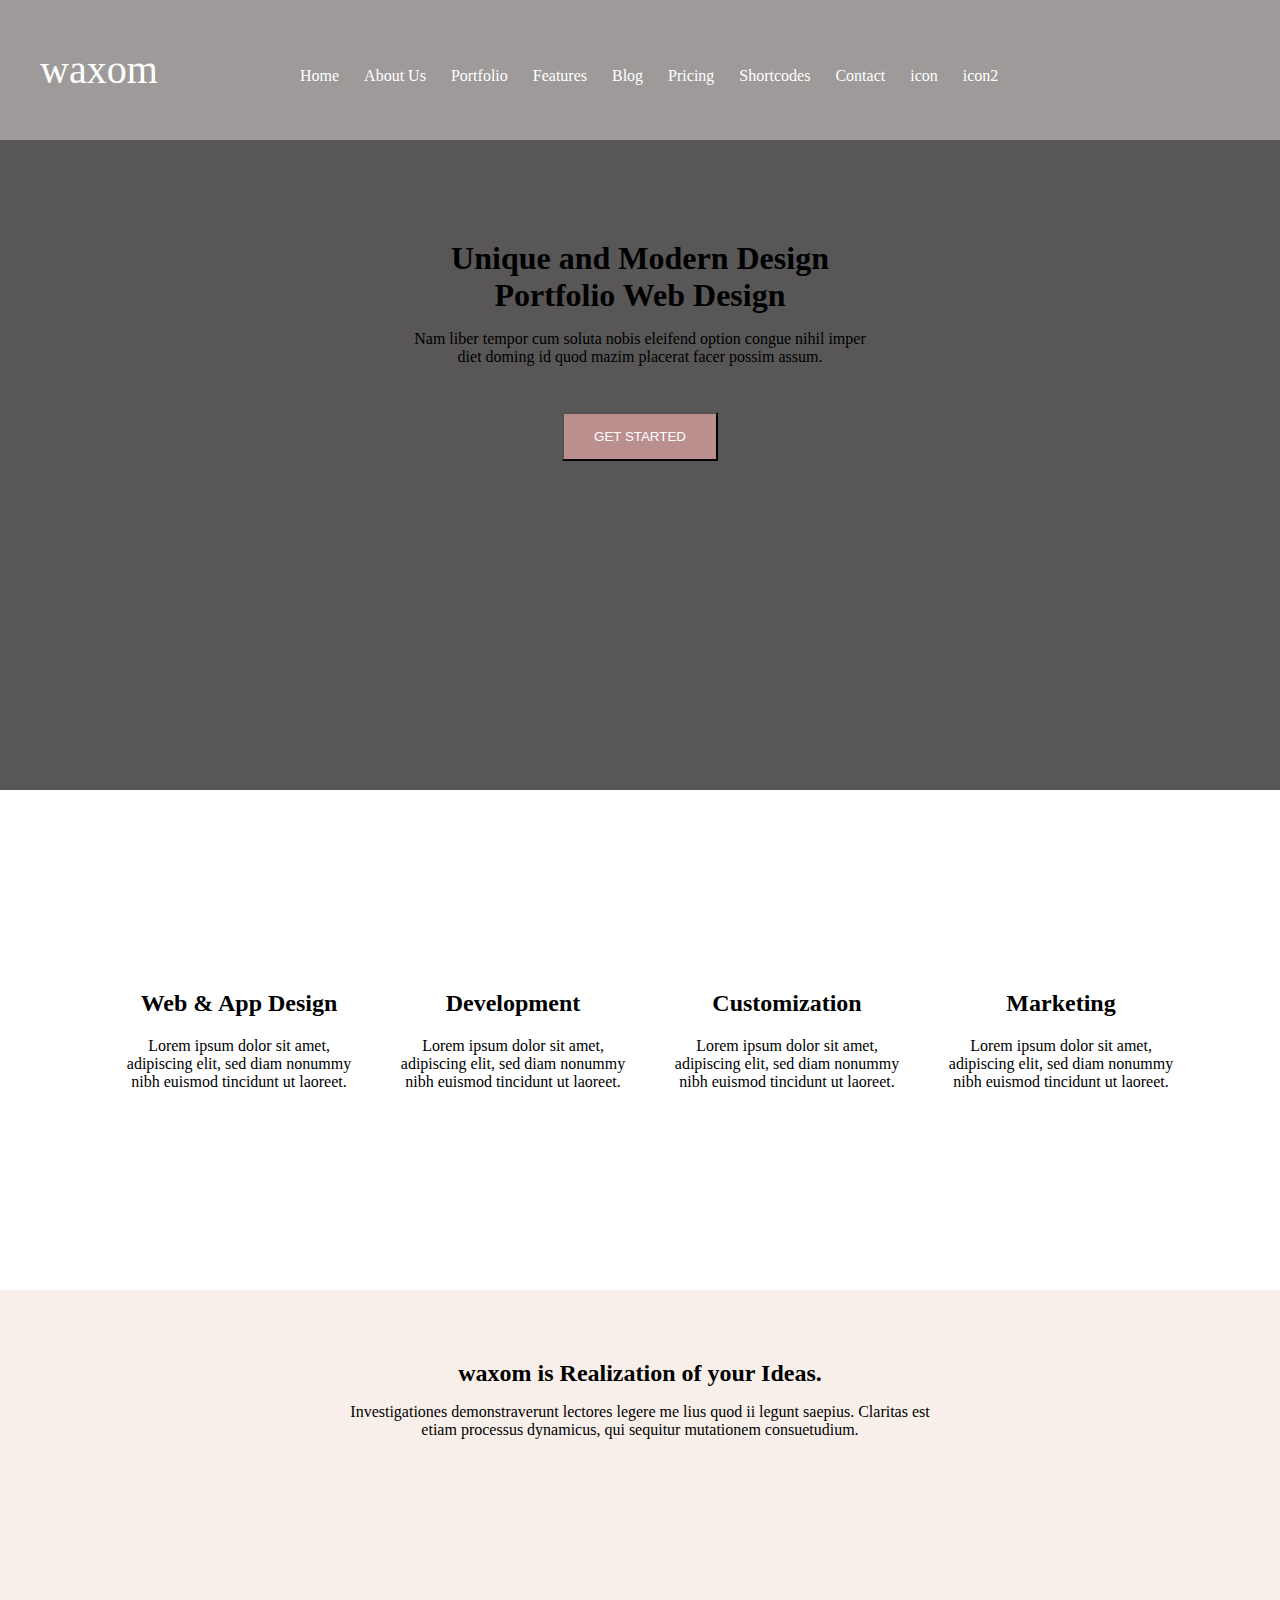
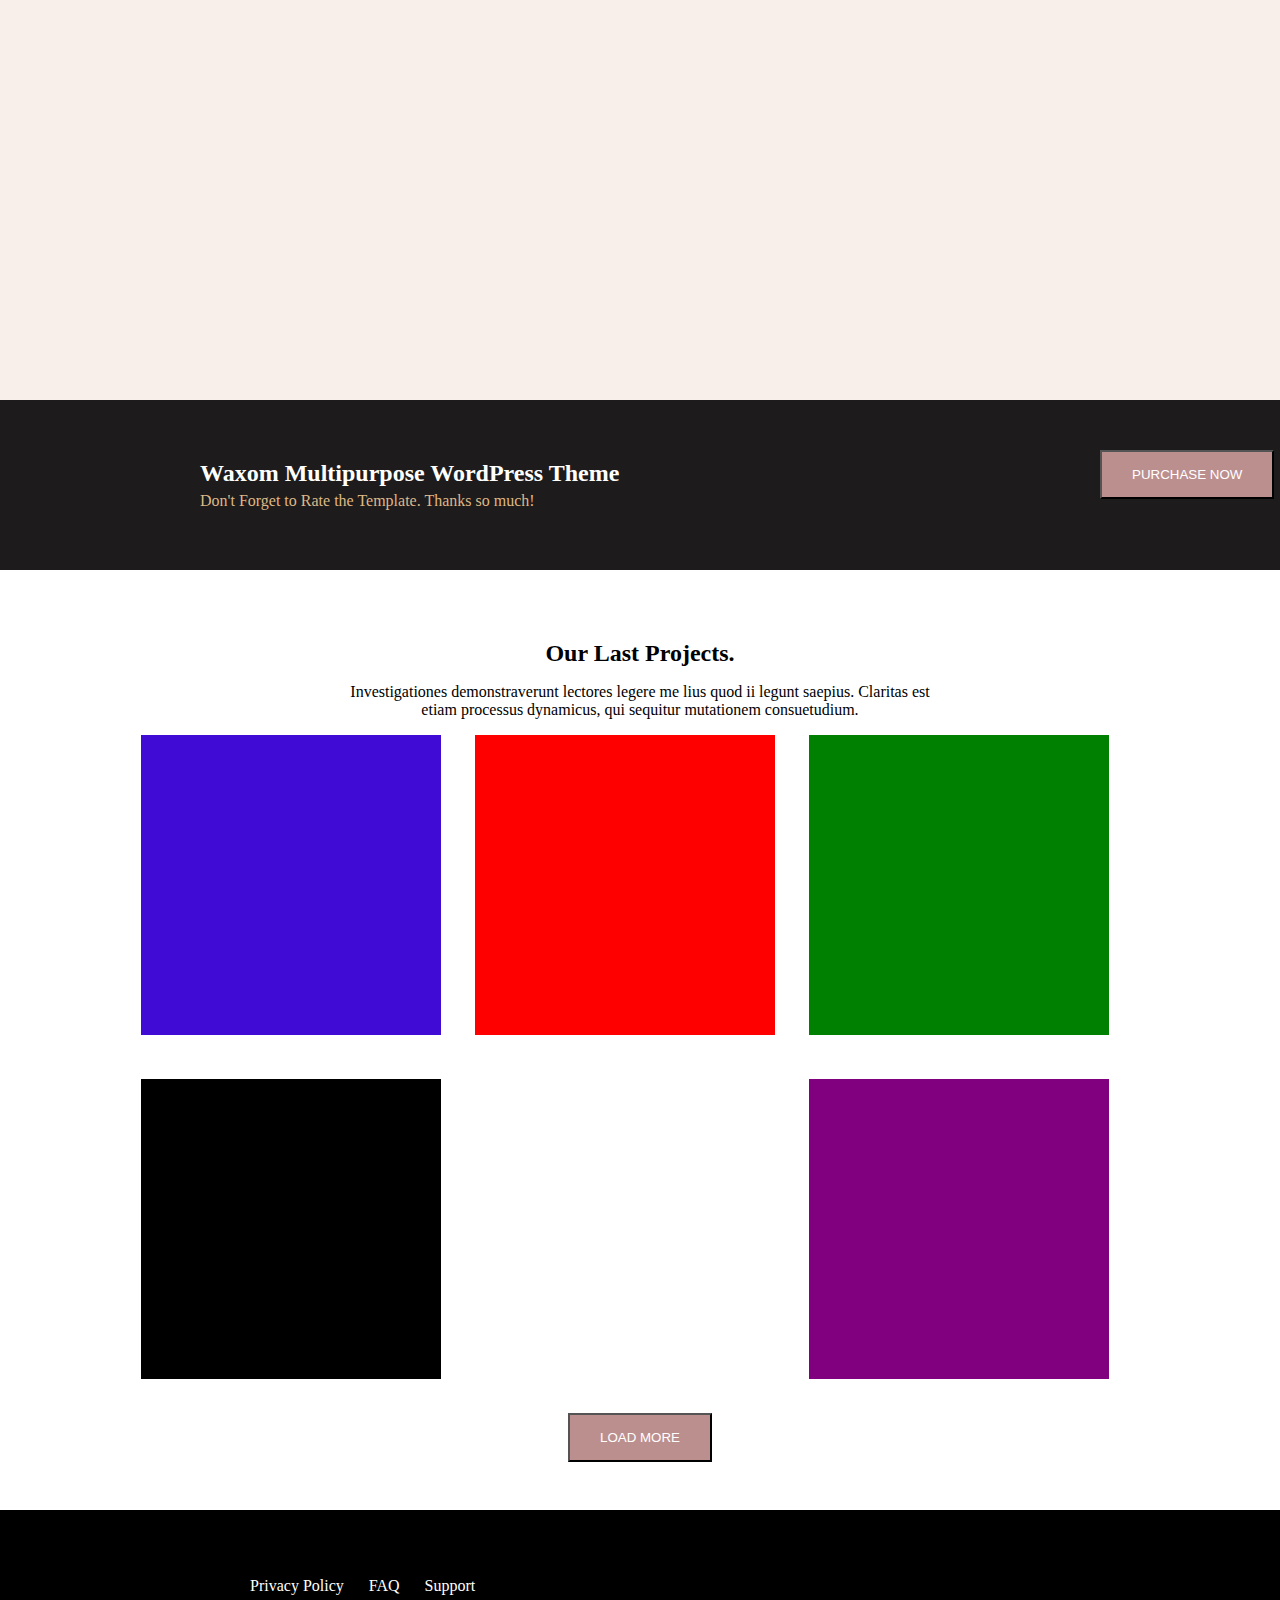
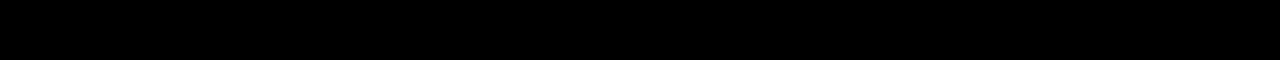
==== markUp(web accessibility)Practice/clonesite/copy.html @ 6215ccc5 "markup file" ====
<!DOCTYPE html>
<html lang="en">

<head>
  <meta charset="UTF-8">
  <meta http-equiv="X-UA-Compatible" content="IE=edge">
  <meta name="viewport" content="width=device-width, initial-scale=1.0">
  <link rel="stylesheet" href="copy.css">
  <title>Document</title>

</head>

<body>

  <header>
    <div class="nav">
      <div class="box">
        <logo>waxom</logo>

        <ul>
          <li><a href="">Home</a></li>
          <li><a href="">About Us</a></li>
          <li><a href="">Portfolio</a></li>
          <li><a href="">Features</a></li>
          <li><a href="">Blog</a></li>
          <li><a href="">Pricing</a></li>
          <li><a href="">Shortcodes</a></li>
          <li><a href="">Contact</a></li>
        </ul>

        <ul>
          <li><a href="">icon</a></li>
          <li><a href="">icon2</a></li>
        </ul>
      </div>
    </div>


  </header>

  <div class="section1">
    <div class="box2">
      <h1>Unique and Modern Design<br>Portfolio Web Design</h1>
      <p>Nam liber tempor cum soluta nobis eleifend option congue nihil imper<br>
        diet doming id quod mazim placerat facer possim assum.</p>
      <button class="btn">GET STARTED</button>
    </div>

  </div>

  <div id="section2">
    <div class="box3">
      <div class="content1">
        <h2>Web & App Design</h2>
        <p>Lorem ipsum dolor sit amet, adipiscing elit, sed diam nonummy nibh euismod tincidunt ut laoreet.</p>
      </div>
      <div class="content1">
        <h2>Development</h2>
        <p>Lorem ipsum dolor sit amet, adipiscing elit, sed diam nonummy nibh euismod tincidunt ut laoreet.</p>
      </div>
      <div class="content1">
        <h2>Customization</h2>
        <p>Lorem ipsum dolor sit amet, adipiscing elit, sed diam nonummy nibh euismod tincidunt ut laoreet.</p>
      </div>
      <div class="content1">
        <h2>Marketing</h2>
        <p>Lorem ipsum dolor sit amet, adipiscing elit, sed diam nonummy nibh euismod tincidunt ut laoreet.</p>
      </div>

    </div>
  </div>

  <div id="section3">
    <div class="box2">
      <h2>waxom is Realization of your Ideas.</h2>
      <p>Investigationes demonstraverunt lectores legere me lius quod ii legunt saepius. Claritas est<br>
        etiam processus dynamicus, qui sequitur mutationem consuetudium.</p>
    </div>
  </div>
  <div class="bar">
      <div class="text">
        <h2>Waxom Multipurpose WordPress Theme</h2>
        <p>Don't Forget to Rate the Template. Thanks so much!</p>
      </div>
      <div class="other">
        <button class="btn">PURCHASE NOW</button>
      </div>
    </div>
  </div>

  <div id="section4">
    <div class="box4">
      <h2>Our Last Projects.</h2>
      <p>Investigationes demonstraverunt lectores legere me lius quod ii legunt saepius. Claritas est<br>
        etiam processus dynamicus, qui sequitur mutationem consuetudium.</p>
      <div>
        <div class="photo1">

        </div>
        <div class="photo2">

        </div>
        <div class="photo3">

        </div>
        <div class="photo4">

        </div>
        <div class="photo5">

        </div>
        <div class="photo6">

        </div>
      </div>
      <div>
        <button class ="btn">LOAD MORE</button>
      </div>
      
    </div>  

  </div>



  <footer>
    <ul>
      <li><a href="javascript:;" style="margin-left: 150px;">Privacy Policy</a></li>
      <li><a href="javascript:;">FAQ</a></li>
      <li><a href="javascript:;">Support</a></li>
    </ul>
  </footer>
</body>

</html>
---- markUp(web accessibility)Practice/clonesite/copy.css ----
body {
  display: block;
  margin: 0px;
}
.nav {
  position: fixed;
  top:0px;
  background-color:#9e9a9a;
  width:100%;
  height:140px;
}

.section1 {
  background-color: rgb(88, 86, 86);
  width: 100%;
  height:790px;
}

#section2 {
  background-color: white;
  width: 100%;
  height:500px;
}

#section3 {
  background-color:rgb(248, 239, 234);
  width: 100%;
  height:710px;
}

.bar {
  width:100%;
  height: 170px;
  background-color: rgb(29, 27, 27);
  display: table;
}

.bar .text {
  padding-left: 200px;
  display: table-cell;
  vertical-align: middle;
  width:900px;
  height:170px;
}

.bar .btn {
  margin: 0px 0px 0px 0px;
}

.bar h2 {
  margin:0px;
  color: white;
}

.bar p {
  margin: 5px 0px 0px 0px;
  color: burlywood;
}

.bar .other .btn {
  margin-top: 50px;
}

#section4 {
  background-color: white;
  width: 100%;
  height:940px;
}

#section4 h2 {
  margin: 0px;
  padding-top: 70px;
}

#section4 .box4 .photo1 {
  display: inline-block;
  width: 300px;
  height : 300px;
  background-color: rgb(64, 11, 212);
  margin-right: 30px;
}

#section4 .box4 .photo1:hover {
  background-color: royalblue;
}

#section4 .box4 .photo2 {
  display: inline-block;
  width: 300px;
  height : 300px;
  background-color: red;
  margin-right: 30px;
}

#section4 .box4 .photo2:hover {
  background-color: rgb(236, 84, 84);
}

#section4 .box4 .photo3 {
  display: inline-block;
  width: 300px;
  height : 300px;
  background-color: green;
  margin-right: 30px;
}

#section4 .box4 .photo3:hover {
  background-color: rgb(84, 236, 97);
}
#section4 .box4 .photo4 {
  display: inline-block;
  width: 300px;
  height : 300px;
  background-color: black;
  margin-right: 30px;
  margin-top: 40px;
}

#section4 .box4 .photo4:hover {
  background-color: rgb(32, 29, 29);
}

#section4 .box4 .photo5 {
  display: inline-block;
  width: 300px;
  height : 300px;
  background-color: white;
  margin-right: 30px;
}

#section4 .box4 .photo5:hover {
  background-color: rgb(235, 219, 219);
}

#section4 .box4 .photo6 {
  display: inline-block;
  width: 300px;
  height : 300px;
  background-color: purple;
  margin-right: 30px;
}

#section4 .box4 .photo6:hover {
  background-color: rgb(216, 79, 235);
}

footer {
  background-color:black;
  width:100%;
  height:150px;
}


a {
  text-decoration: none;
}
logo{
  color: white;
  float: left;
  font-size: 40px;
  width:130px;
  height:140px;
  line-height: 140px;
  margin-right: 130px;
}

.box {
  width:1200px;
  height:140px;
  margin: 0 auto;
}

.box2 {
  width: 1200px;
  height:790px;
  margin: 0 auto;
  text-align: center;
  background-color: rgb(248, 239, 234);
}

.box3 {
  width: 1200px;
  height:500px;
  margin: 0 auto;
  background-color:white;
  text-align: center;
}

.box4 {
  width: 1200px;
  height:940px;
  margin: 0 auto;
  background-color:white;
  text-align: center;
}

ul{
  margin:0px;
  padding-left: 40px;
  list-style: none;
  line-height: 152px;
}

ul li a{
  color:white;
  margin-right: 25px;
  float:left;  
}

.box ul li a:hover{
  color: burlywood;
}

.section1 .box2 h1 {
  margin: 0 auto;
  padding: 240px 120px 0px 120px;
  width: 500px;
  text-align:center;
}

.btn {
  margin-top: 30px;
  padding: 15px 30px 15px 30px;
  background-color:rosybrown;
  color:white
}

.h2{
  margin-top: 0px;
  margin-bottom: 0px;
}
.btn:hover {
  background-color: sandybrown;
}

.content1 {
  margin-bottom: 0px;
  margin-left: 20px;
  display:inline-block;
  width:250px;
  height:500px;
  text-align: center;
}

.content1 h2{
  margin-top: 200px;

}

.content1 p{
  margin:0px;

}

#section3 .h2{
  margin-top: 0px;
  padding-top: 50px;
}

#section3 .box2 h2 {
  margin:0px;
  padding-top:70px;
}

.section1 .box2 {
  background-color: rgb(88, 86, 86);
}

footer ul {
  padding-left: 100px;
}
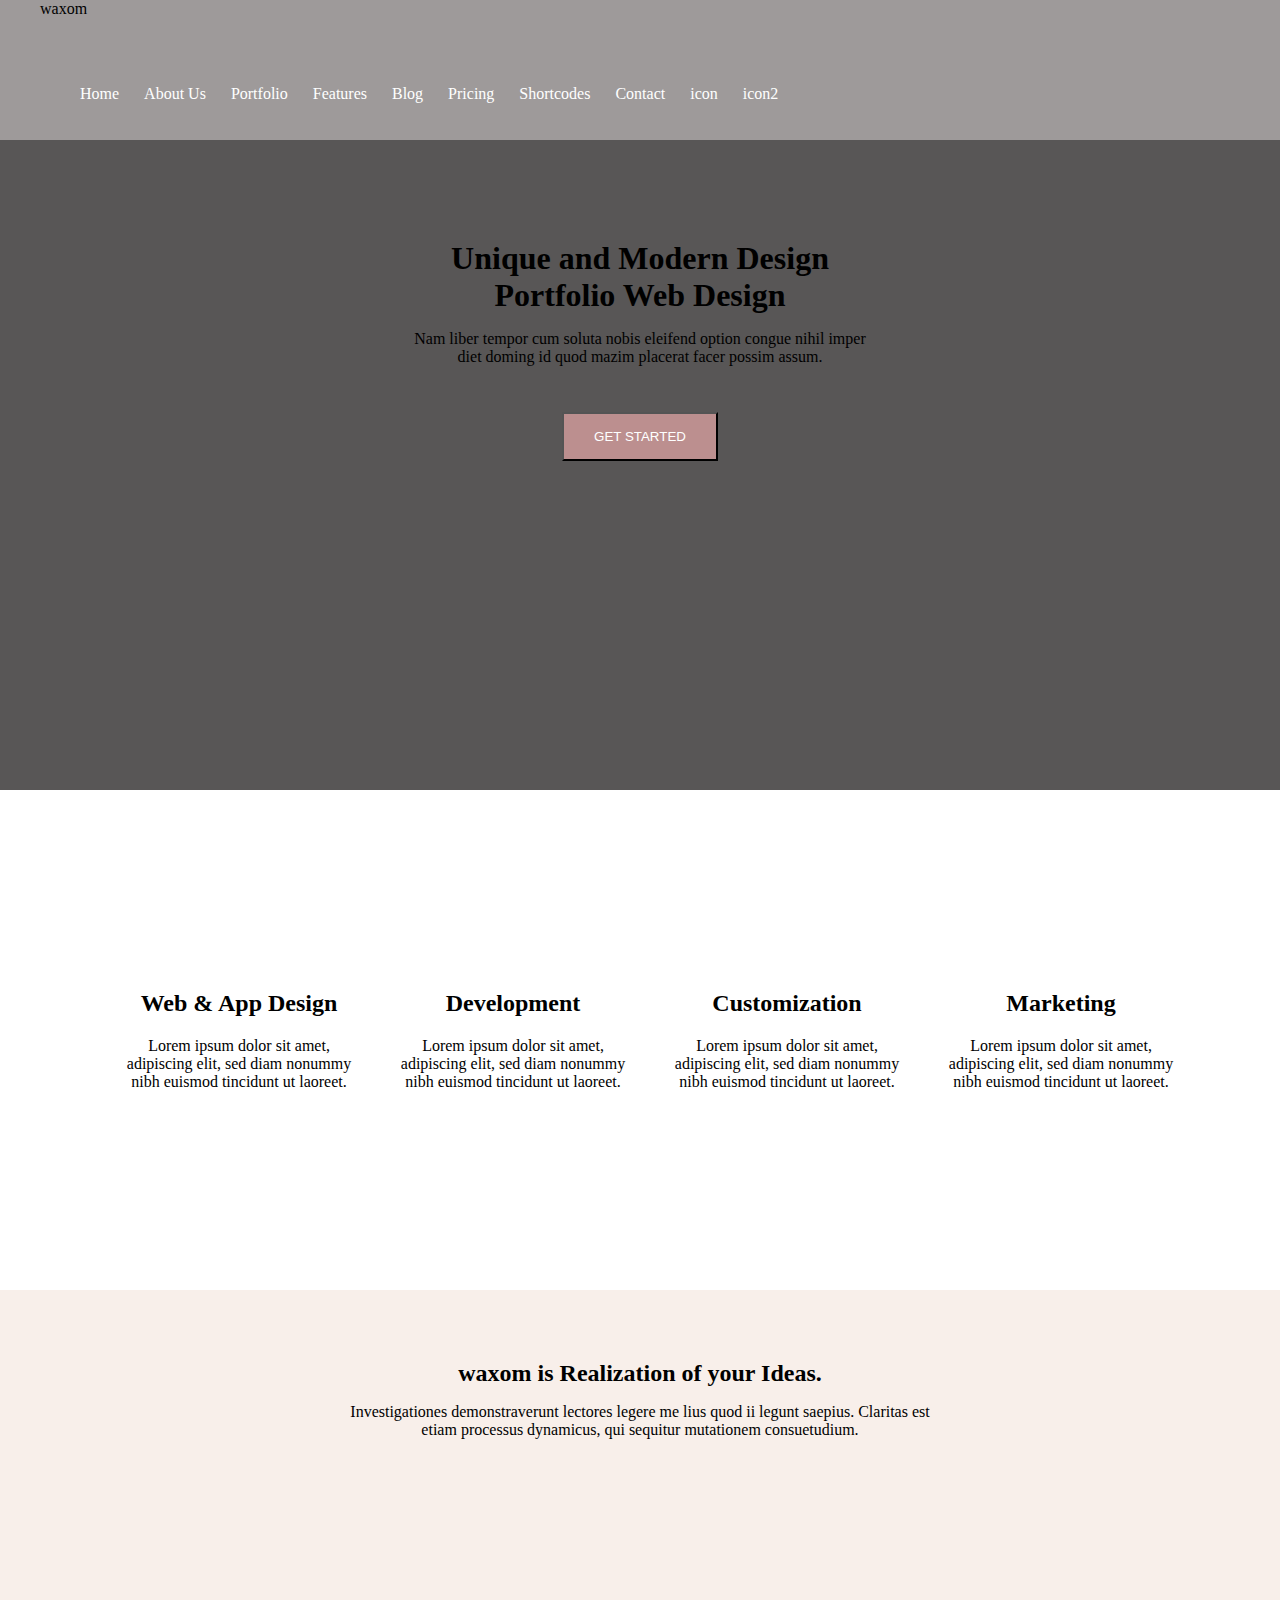
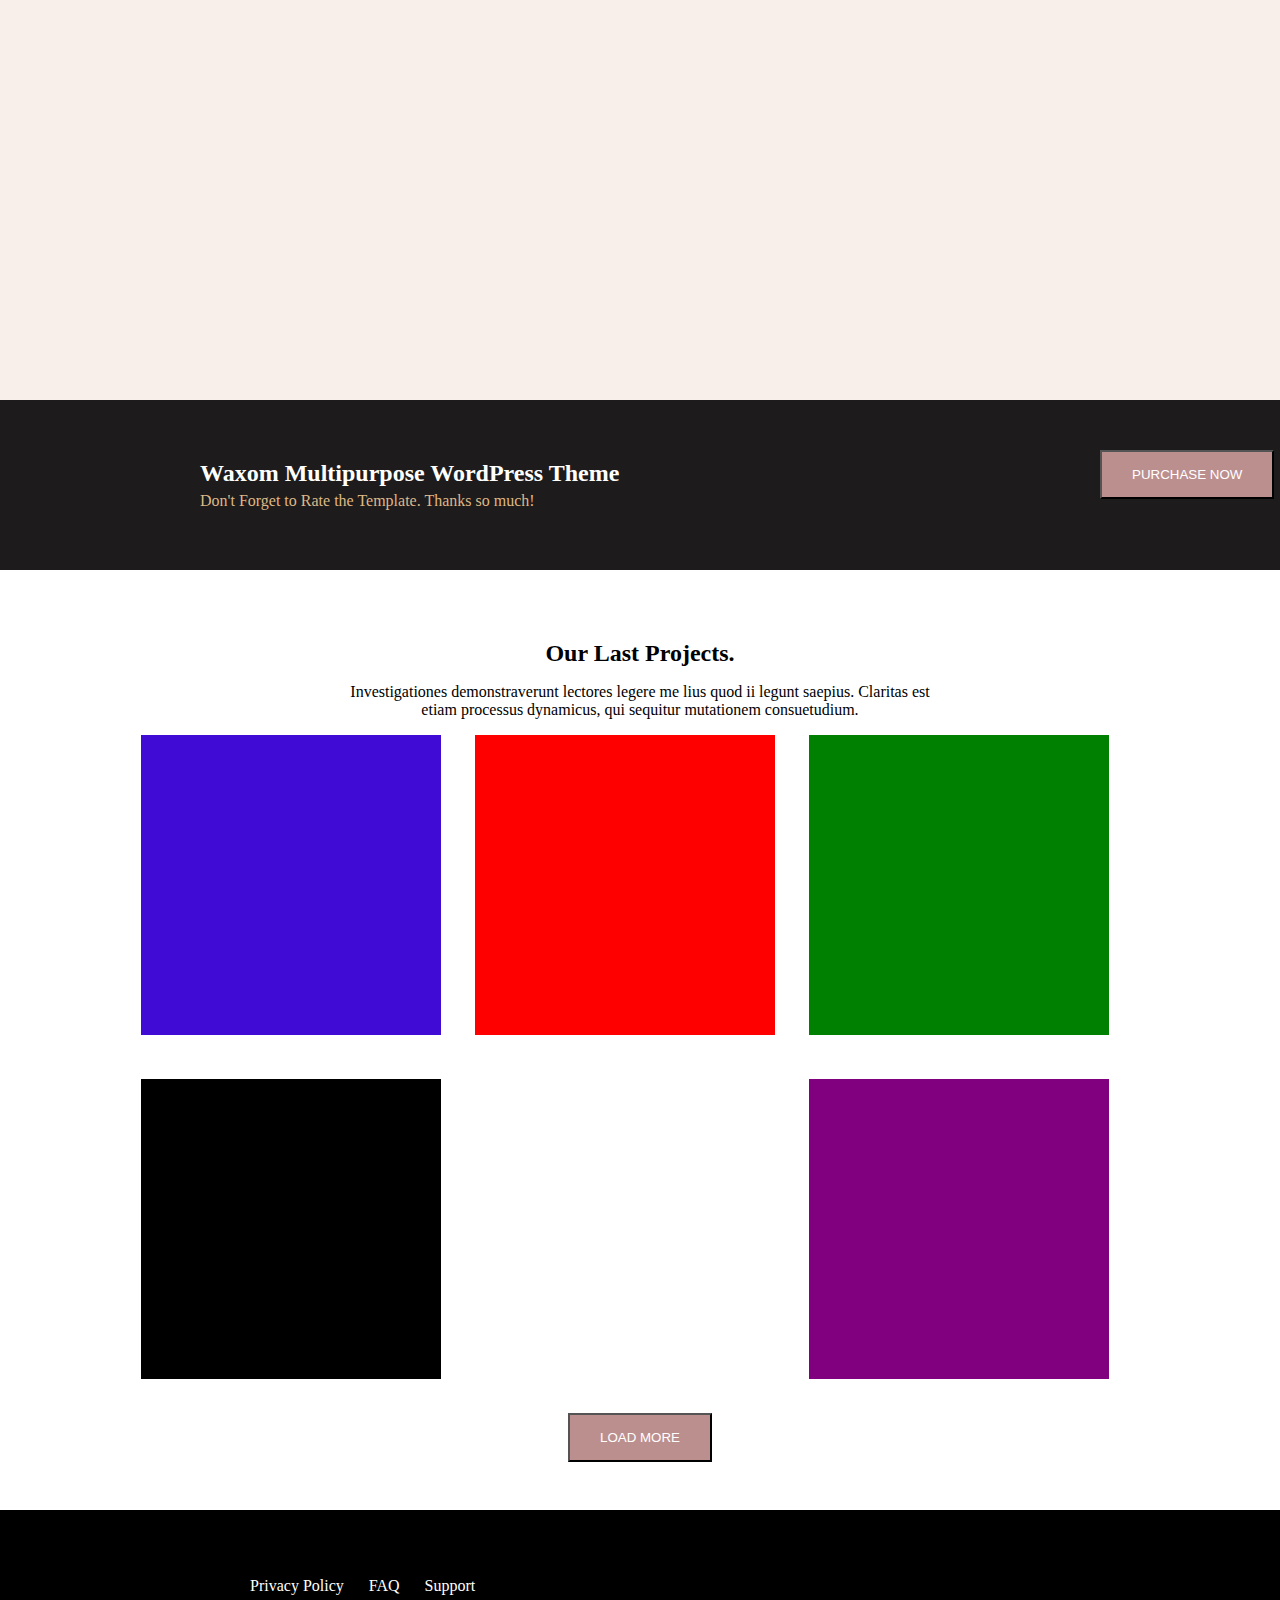
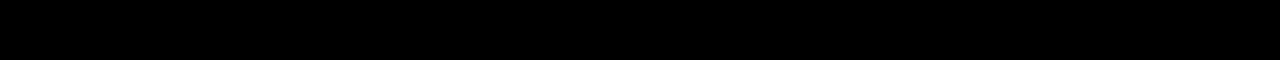
==== commit 7fc883f3: "refactorings" ====
--- a/markUp(web accessibility)Practice/clonesite/copy.html
+++ b/markUp(web accessibility)Practice/clonesite/copy.html
@@ -2,134 +2,132 @@
 <html lang="en">
 
 <head>
-  <meta charset="UTF-8">
-  <meta http-equiv="X-UA-Compatible" content="IE=edge">
-  <meta name="viewport" content="width=device-width, initial-scale=1.0">
-  <link rel="stylesheet" href="copy.css">
-  <title>Document</title>
+    <meta charset="UTF-8">
+    <meta http-equiv="X-UA-Compatible" content="IE=edge">
+    <meta name="viewport" content="width=device-width, initial-scale=1.0">
+    <link rel="stylesheet" href="copy.css">
+    <title>Document</title>
 
 </head>
 
 <body>
 
-  <header>
+<header>
     <div class="nav">
-      <div class="box">
-        <logo>waxom</logo>
+        <div class="box">
+            <div class="logo">waxom</div>
 
-        <ul>
-          <li><a href="">Home</a></li>
-          <li><a href="">About Us</a></li>
-          <li><a href="">Portfolio</a></li>
-          <li><a href="">Features</a></li>
-          <li><a href="">Blog</a></li>
-          <li><a href="">Pricing</a></li>
-          <li><a href="">Shortcodes</a></li>
-          <li><a href="">Contact</a></li>
-        </ul>
+            <ul>
+                <li><a href="">Home</a></li>
+                <li><a href="">About Us</a></li>
+                <li><a href="">Portfolio</a></li>
+                <li><a href="">Features</a></li>
+                <li><a href="">Blog</a></li>
+                <li><a href="">Pricing</a></li>
+                <li><a href="">Shortcodes</a></li>
+                <li><a href="">Contact</a></li>
+            </ul>
 
-        <ul>
-          <li><a href="">icon</a></li>
-          <li><a href="">icon2</a></li>
-        </ul>
-      </div>
+            <ul>
+                <li><a href="">icon</a></li>
+                <li><a href="">icon2</a></li>
+            </ul>
+        </div>
     </div>
 
 
-  </header>
+</header>
 
-  <div class="section1">
+<div class="section1">
     <div class="box2">
-      <h1>Unique and Modern Design<br>Portfolio Web Design</h1>
-      <p>Nam liber tempor cum soluta nobis eleifend option congue nihil imper<br>
-        diet doming id quod mazim placerat facer possim assum.</p>
-      <button class="btn">GET STARTED</button>
+        <h1>Unique and Modern Design<br>Portfolio Web Design</h1>
+        <p>Nam liber tempor cum soluta nobis eleifend option congue nihil imper<br>
+            diet doming id quod mazim placerat facer possim assum.</p>
+        <button class="btn">GET STARTED</button>
     </div>
 
-  </div>
+</div>
 
-  <div id="section2">
+<div id="section2">
     <div class="box3">
-      <div class="content1">
-        <h2>Web & App Design</h2>
-        <p>Lorem ipsum dolor sit amet, adipiscing elit, sed diam nonummy nibh euismod tincidunt ut laoreet.</p>
-      </div>
-      <div class="content1">
-        <h2>Development</h2>
-        <p>Lorem ipsum dolor sit amet, adipiscing elit, sed diam nonummy nibh euismod tincidunt ut laoreet.</p>
-      </div>
-      <div class="content1">
-        <h2>Customization</h2>
-        <p>Lorem ipsum dolor sit amet, adipiscing elit, sed diam nonummy nibh euismod tincidunt ut laoreet.</p>
-      </div>
-      <div class="content1">
-        <h2>Marketing</h2>
-        <p>Lorem ipsum dolor sit amet, adipiscing elit, sed diam nonummy nibh euismod tincidunt ut laoreet.</p>
-      </div>
+        <div class="content1">
+            <h2>Web & App Design</h2>
+            <p>Lorem ipsum dolor sit amet, adipiscing elit, sed diam nonummy nibh euismod tincidunt ut laoreet.</p>
+        </div>
+        <div class="content1">
+            <h2>Development</h2>
+            <p>Lorem ipsum dolor sit amet, adipiscing elit, sed diam nonummy nibh euismod tincidunt ut laoreet.</p>
+        </div>
+        <div class="content1">
+            <h2>Customization</h2>
+            <p>Lorem ipsum dolor sit amet, adipiscing elit, sed diam nonummy nibh euismod tincidunt ut laoreet.</p>
+        </div>
+        <div class="content1">
+            <h2>Marketing</h2>
+            <p>Lorem ipsum dolor sit amet, adipiscing elit, sed diam nonummy nibh euismod tincidunt ut laoreet.</p>
+        </div>
 
     </div>
-  </div>
+</div>
 
-  <div id="section3">
+<div id="section3">
     <div class="box2">
-      <h2>waxom is Realization of your Ideas.</h2>
-      <p>Investigationes demonstraverunt lectores legere me lius quod ii legunt saepius. Claritas est<br>
-        etiam processus dynamicus, qui sequitur mutationem consuetudium.</p>
+        <h2>waxom is Realization of your Ideas.</h2>
+        <p>Investigationes demonstraverunt lectores legere me lius quod ii legunt saepius. Claritas est<br>
+            etiam processus dynamicus, qui sequitur mutationem consuetudium.</p>
     </div>
-  </div>
-  <div class="bar">
-      <div class="text">
+</div>
+<div class="bar">
+    <div class="text">
         <h2>Waxom Multipurpose WordPress Theme</h2>
         <p>Don't Forget to Rate the Template. Thanks so much!</p>
-      </div>
-      <div class="other">
+    </div>
+    <div class="other">
         <button class="btn">PURCHASE NOW</button>
-      </div>
     </div>
-  </div>
+</div>
 
-  <div id="section4">
+<div id="section4">
     <div class="box4">
-      <h2>Our Last Projects.</h2>
-      <p>Investigationes demonstraverunt lectores legere me lius quod ii legunt saepius. Claritas est<br>
-        etiam processus dynamicus, qui sequitur mutationem consuetudium.</p>
-      <div>
-        <div class="photo1">
+        <h2>Our Last Projects.</h2>
+        <p>Investigationes demonstraverunt lectores legere me lius quod ii legunt saepius. Claritas est<br>
+            etiam processus dynamicus, qui sequitur mutationem consuetudium.</p>
+        <div>
+            <div class="photo1">
 
+            </div>
+            <div class="photo2">
+
+            </div>
+            <div class="photo3">
+
+            </div>
+            <div class="photo4">
+
+            </div>
+            <div class="photo5">
+
+            </div>
+            <div class="photo6">
+
+            </div>
         </div>
-        <div class="photo2">
+        <div>
+            <button class="btn">LOAD MORE</button>
+        </div>
 
-        </div>
-        <div class="photo3">
+    </div>
 
-        </div>
-        <div class="photo4">
-
-        </div>
-        <div class="photo5">
-
-        </div>
-        <div class="photo6">
-
-        </div>
-      </div>
-      <div>
-        <button class ="btn">LOAD MORE</button>
-      </div>
-      
-    </div>  
-
-  </div>
+</div>
 
 
-
-  <footer>
+<footer>
     <ul>
-      <li><a href="javascript:;" style="margin-left: 150px;">Privacy Policy</a></li>
-      <li><a href="javascript:;">FAQ</a></li>
-      <li><a href="javascript:;">Support</a></li>
+        <li><a href="javascript:" style="margin-left: 150px;">Privacy Policy</a></li>
+        <li><a href="javascript:">FAQ</a></li>
+        <li><a href="javascript:">Support</a></li>
     </ul>
-  </footer>
+</footer>
 </body>
 
 </html>--- a/markUp(web accessibility)Practice/clonesite/copy.css
+++ b/markUp(web accessibility)Practice/clonesite/copy.css
@@ -1,10 +1,10 @@
 body {
   display: block;
-  margin: 0px;
+  margin: 0;
 }
 .nav {
   position: fixed;
-  top:0px;
+  top:0;
   background-color:#9e9a9a;
   width:100%;
   height:140px;
@@ -44,16 +44,16 @@
 }
 
 .bar .btn {
-  margin: 0px 0px 0px 0px;
+  margin: 0 0 0 0;
 }
 
 .bar h2 {
-  margin:0px;
+  margin:0;
   color: white;
 }
 
 .bar p {
-  margin: 5px 0px 0px 0px;
+  margin: 5px 0 0 0;
   color: burlywood;
 }
 
@@ -68,7 +68,7 @@
 }
 
 #section4 h2 {
-  margin: 0px;
+  margin: 0;
   padding-top: 70px;
 }
 
@@ -195,7 +195,7 @@
 }
 
 ul{
-  margin:0px;
+  margin:0;
   padding-left: 40px;
   list-style: none;
   line-height: 152px;
@@ -213,7 +213,7 @@
 
 .section1 .box2 h1 {
   margin: 0 auto;
-  padding: 240px 120px 0px 120px;
+  padding: 240px 120px 0 120px;
   width: 500px;
   text-align:center;
 }
@@ -226,15 +226,15 @@
 }
 
 .h2{
-  margin-top: 0px;
-  margin-bottom: 0px;
+  margin-top: 0;
+  margin-bottom: 0;
 }
 .btn:hover {
   background-color: sandybrown;
 }
 
 .content1 {
-  margin-bottom: 0px;
+  margin-bottom: 0;
   margin-left: 20px;
   display:inline-block;
   width:250px;
@@ -248,17 +248,17 @@
 }
 
 .content1 p{
-  margin:0px;
+  margin:0;
 
 }
 
 #section3 .h2{
-  margin-top: 0px;
+  margin-top: 0;
   padding-top: 50px;
 }
 
 #section3 .box2 h2 {
-  margin:0px;
+  margin:0;
   padding-top:70px;
 }
 
